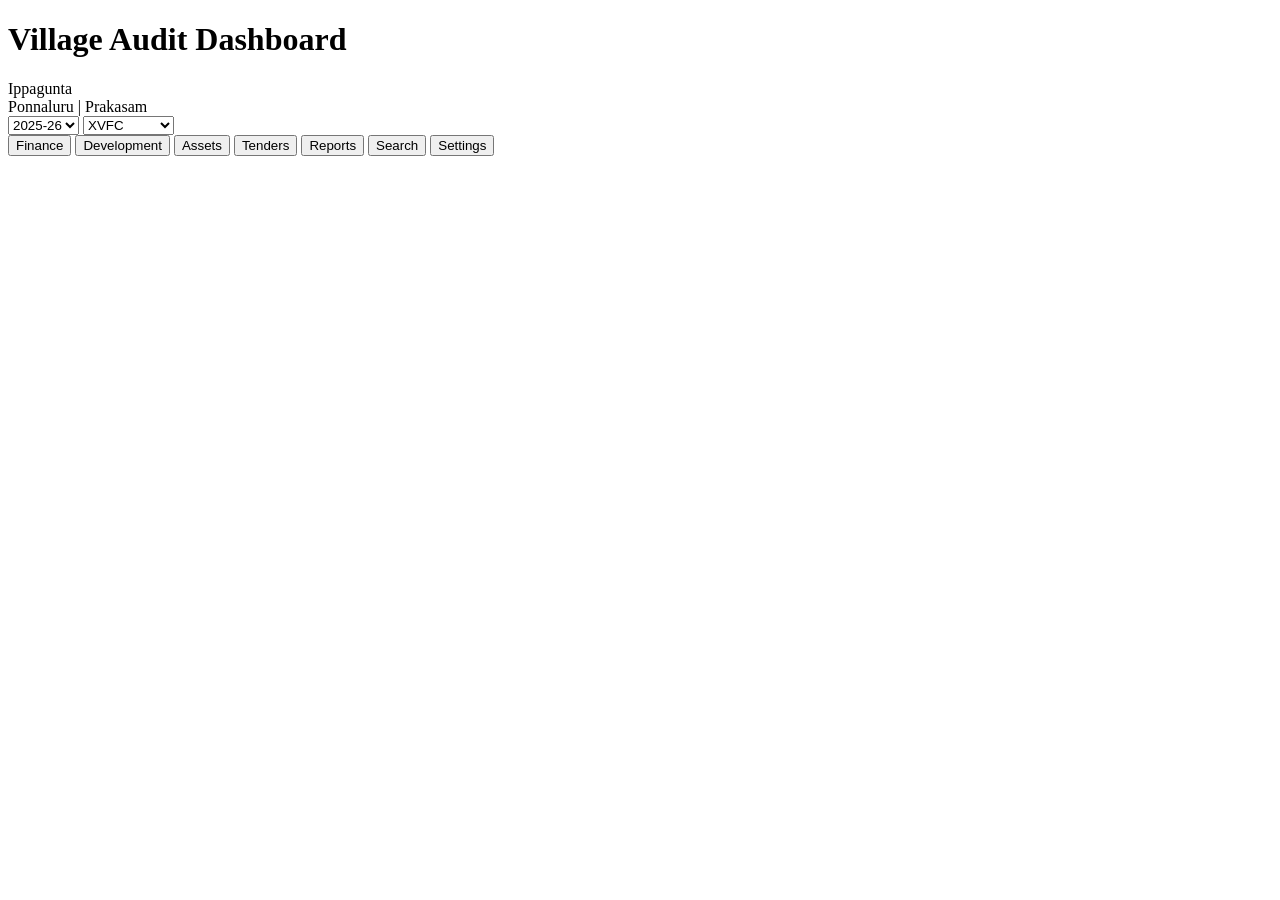
==== index.html @ a967ff15 "Create index.html" ====
<!DOCTYPE html>
<html lang="en">
<head>
<meta charset="UTF-8">
<meta name="viewport" content="width=device-width,initial-scale=1">
<title>Village Audit Dashboard</title>

<link rel="stylesheet" href="css/style.css">
</head>

<body>

<header>

<h1>Village Audit Dashboard</h1>

<div id="villageInfo">

<div>Ippagunta</div>

<div>Ponnaluru | Prakasam</div>

</div>

</header>


<section class="filters">

<select id="year">

<option>2025-26</option>
<option>2024-25</option>
<option>2023-24</option>
<option>2022-23</option>

</select>


<select id="scheme">

<option>XVFC</option>

<option>OWN</option>

<option>MGNREGA</option>

<option>SBM</option>

</select>

</section>



<section class="cards">

<button>Finance</button>

<button>Development</button>

<button>Assets</button>

<button>Tenders</button>

<button>Reports</button>

<button>Search</button>

<button>Settings</button>

</section>



<script src="js/app.js"></script>

</body>

</html>
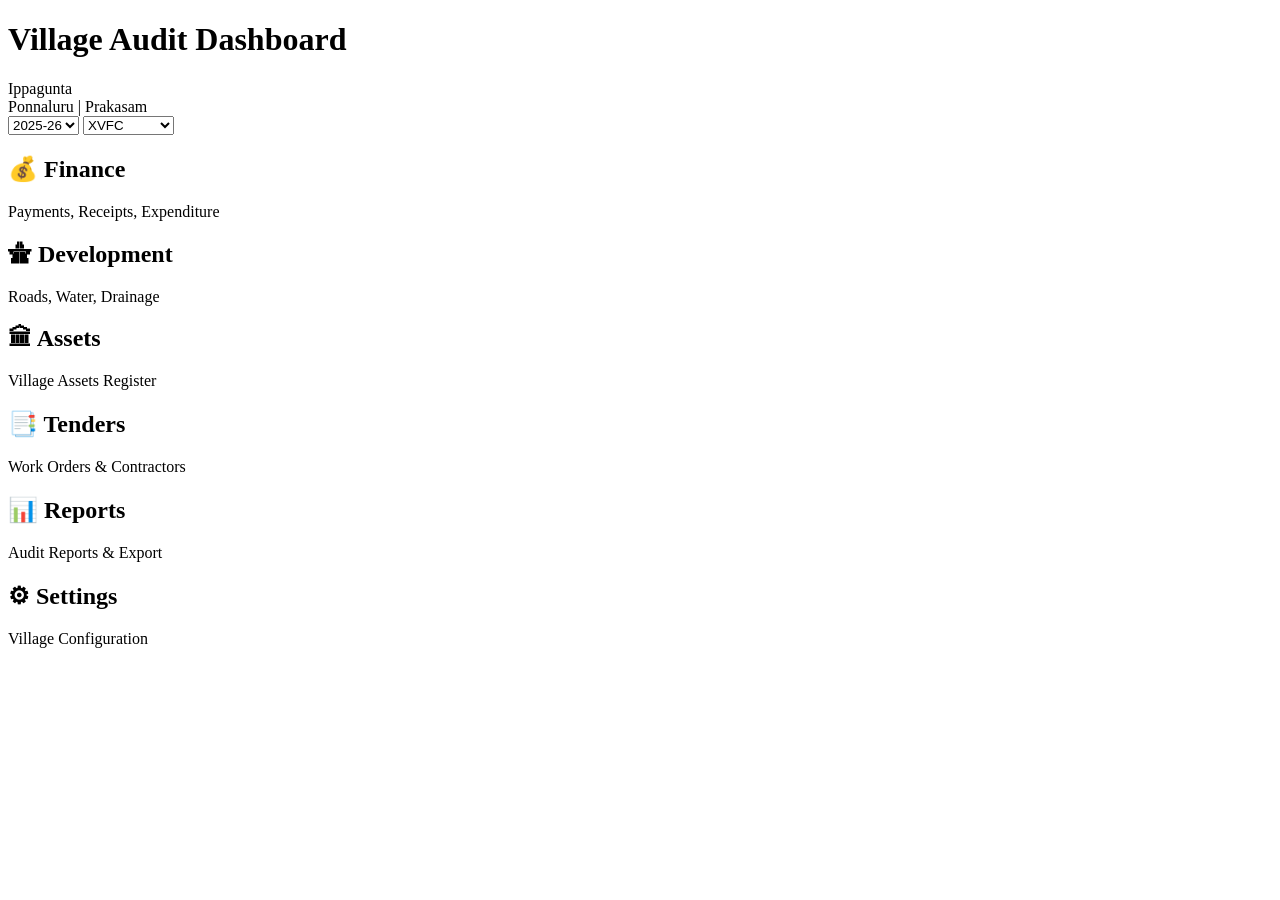
==== commit 23d4b5e0: "Update index.html" ====
--- a/index.html
+++ b/index.html
@@ -55,22 +55,37 @@
 
 <section class="cards">
 
-<button>Finance</button>
+<div class="card" onclick="location.href='pages/finance.html'">
+    <h2>💰 Finance</h2>
+    <p>Payments, Receipts, Expenditure</p>
+</div>
 
-<button>Development</button>
+<div class="card" onclick="location.href='pages/development.html'">
+    <h2>🛣 Development</h2>
+    <p>Roads, Water, Drainage</p>
+</div>
 
-<button>Assets</button>
+<div class="card" onclick="location.href='pages/assets.html'">
+    <h2>🏛 Assets</h2>
+    <p>Village Assets Register</p>
+</div>
 
-<button>Tenders</button>
+<div class="card" onclick="location.href='pages/tenders.html'">
+    <h2>📑 Tenders</h2>
+    <p>Work Orders & Contractors</p>
+</div>
 
-<button>Reports</button>
+<div class="card" onclick="location.href='pages/reports.html'">
+    <h2>📊 Reports</h2>
+    <p>Audit Reports & Export</p>
+</div>
 
-<button>Search</button>
-
-<button>Settings</button>
+<div class="card" onclick="location.href='pages/settings.html'">
+    <h2>⚙ Settings</h2>
+    <p>Village Configuration</p>
+</div>
 
 </section>
-
 
 
 <script src="js/app.js"></script>
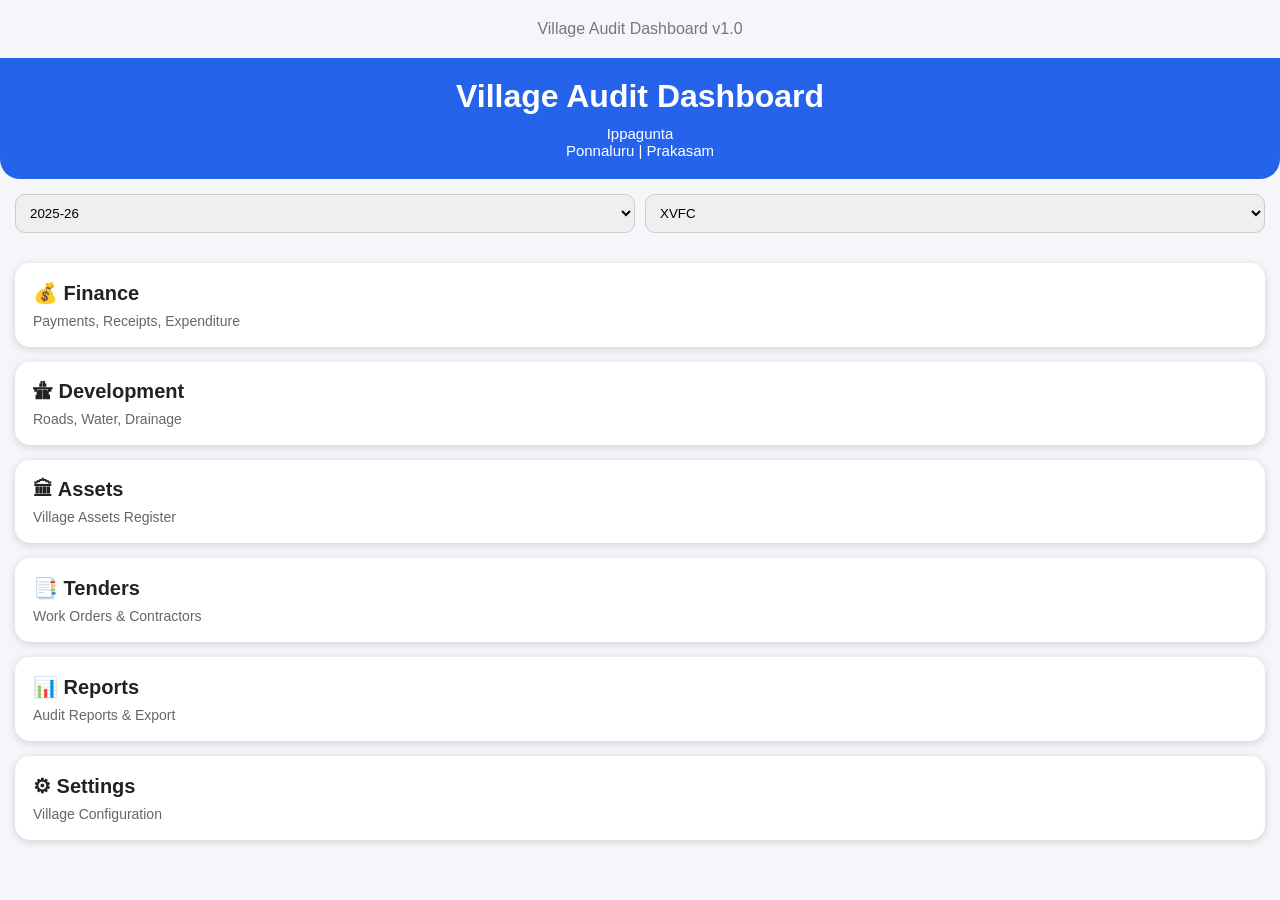
==== commit d3d9bd6b: "Add footer to index.html with version info" ====
--- a/index.html
+++ b/index.html
@@ -7,6 +7,10 @@
 
 <link rel="stylesheet" href="css/style.css">
 </head>
+
+<footer style="text-align:center;padding:20px;color:#777;">
+Village Audit Dashboard v1.0
+</footer>
 
 <body>
 
--- a/css/style.css
+++ b/css/style.css
@@ -0,0 +1,67 @@
+*{
+    margin:0;
+    padding:0;
+    box-sizing:border-box;
+    font-family:Arial,sans-serif;
+}
+
+body{
+    background:#f4f6f9;
+    color:#222;
+}
+
+header{
+    background:#2563eb;
+    color:#fff;
+    padding:20px;
+    text-align:center;
+    border-radius:0 0 20px 20px;
+}
+
+#villageInfo{
+    margin-top:10px;
+    font-size:15px;
+}
+
+.filters{
+    display:flex;
+    gap:10px;
+    padding:15px;
+}
+
+.filters select{
+    flex:1;
+    padding:10px;
+    border-radius:10px;
+    border:1px solid #ccc;
+}
+
+.cards{
+    display:grid;
+    grid-template-columns:1fr;
+    gap:15px;
+    padding:15px;
+}
+
+.card{
+    background:white;
+    border-radius:15px;
+    padding:18px;
+    box-shadow:0 2px 8px rgba(0,0,0,.15);
+    cursor:pointer;
+    transition:.3s;
+}
+
+.card:hover{
+    transform:translateY(-3px);
+}
+
+.card h2{
+    font-size:20px;
+    margin-bottom:8px;
+}
+
+.card p{
+    color:#666;
+    font-size:14px;
+}
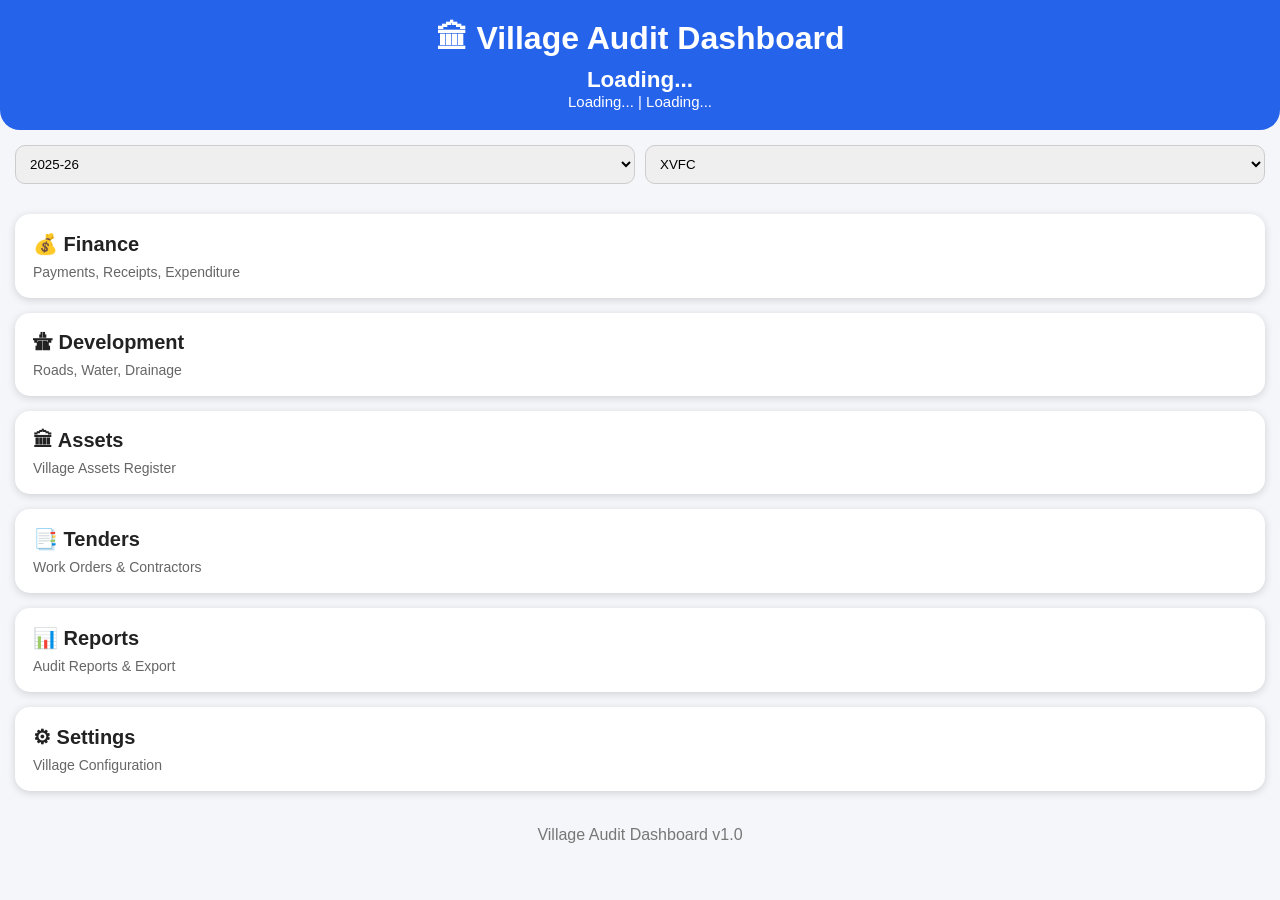
==== commit f62b894d: "Update index.html" ====
--- a/index.html
+++ b/index.html
@@ -1,98 +1,116 @@
 <!DOCTYPE html>
 <html lang="en">
+
 <head>
-<meta charset="UTF-8">
-<meta name="viewport" content="width=device-width,initial-scale=1">
-<title>Village Audit Dashboard</title>
+    <meta charset="UTF-8">
+    <meta name="viewport" content="width=device-width, initial-scale=1.0">
+    <title>Village Audit Dashboard</title>
 
-<link rel="stylesheet" href="css/style.css">
+    <link rel="stylesheet" href="css/style.css">
 </head>
-
-<footer style="text-align:center;padding:20px;color:#777;">
-Village Audit Dashboard v1.0
-</footer>
 
 <body>
 
 <header>
 
-<h1>Village Audit Dashboard</h1>
+    <h1>🏛 Village Audit Dashboard</h1>
 
-<div id="villageInfo">
+    <div id="villageInfo">
 
-<div>Ippagunta</div>
+        <h2 id="village">Loading...</h2>
 
-<div>Ponnaluru | Prakasam</div>
+        <p>
+            <span id="block">Loading...</span> |
+            <span id="district">Loading...</span>
+        </p>
 
-</div>
+    </div>
 
 </header>
 
-
 <section class="filters">
 
-<select id="year">
+    <select id="year">
+        <option>2025-26</option>
+        <option>2024-25</option>
+        <option>2023-24</option>
+        <option>2022-23</option>
+    </select>
 
-<option>2025-26</option>
-<option>2024-25</option>
-<option>2023-24</option>
-<option>2022-23</option>
-
-</select>
-
-
-<select id="scheme">
-
-<option>XVFC</option>
-
-<option>OWN</option>
-
-<option>MGNREGA</option>
-
-<option>SBM</option>
-
-</select>
+    <select id="scheme">
+        <option>XVFC</option>
+        <option>OWN</option>
+        <option>MGNREGA</option>
+        <option>SBM</option>
+    </select>
 
 </section>
 
-
-
 <section class="cards">
 
-<div class="card" onclick="location.href='pages/finance.html'">
-    <h2>💰 Finance</h2>
-    <p>Payments, Receipts, Expenditure</p>
-</div>
+    <div class="card" onclick="location.href='pages/finance.html'">
+        <h2>💰 Finance</h2>
+        <p>Payments, Receipts, Expenditure</p>
+    </div>
 
-<div class="card" onclick="location.href='pages/development.html'">
-    <h2>🛣 Development</h2>
-    <p>Roads, Water, Drainage</p>
-</div>
+    <div class="card" onclick="location.href='pages/development.html'">
+        <h2>🛣 Development</h2>
+        <p>Roads, Water, Drainage</p>
+    </div>
 
-<div class="card" onclick="location.href='pages/assets.html'">
-    <h2>🏛 Assets</h2>
-    <p>Village Assets Register</p>
-</div>
+    <div class="card" onclick="location.href='pages/assets.html'">
+        <h2>🏛 Assets</h2>
+        <p>Village Assets Register</p>
+    </div>
 
-<div class="card" onclick="location.href='pages/tenders.html'">
-    <h2>📑 Tenders</h2>
-    <p>Work Orders & Contractors</p>
-</div>
+    <div class="card" onclick="location.href='pages/tenders.html'">
+        <h2>📑 Tenders</h2>
+        <p>Work Orders & Contractors</p>
+    </div>
 
-<div class="card" onclick="location.href='pages/reports.html'">
-    <h2>📊 Reports</h2>
-    <p>Audit Reports & Export</p>
-</div>
+    <div class="card" onclick="location.href='pages/reports.html'">
+        <h2>📊 Reports</h2>
+        <p>Audit Reports & Export</p>
+    </div>
 
-<div class="card" onclick="location.href='pages/settings.html'">
-    <h2>⚙ Settings</h2>
-    <p>Village Configuration</p>
-</div>
+    <div class="card" onclick="location.href='pages/settings.html'">
+        <h2>⚙ Settings</h2>
+        <p>Village Configuration</p>
+    </div>
 
 </section>
 
+<footer style="text-align:center;padding:20px;color:#777;">
+    Village Audit Dashboard v1.0
+</footer>
 
 <script src="js/app.js"></script>
+<script src="js/api.js"></script>
+
+<script>
+
+async function loadConfig(){
+
+    try{
+
+        const config = await getConfig();
+
+        document.getElementById("village").innerText = config["Village"];
+        document.getElementById("block").innerText = config["Block"];
+        document.getElementById("district").innerText = config["District"];
+
+    }catch(error){
+
+        console.error(error);
+        alert(error);
+
+    }
+
+}
+
+loadConfig();
+
+</script>
 
 </body>
 
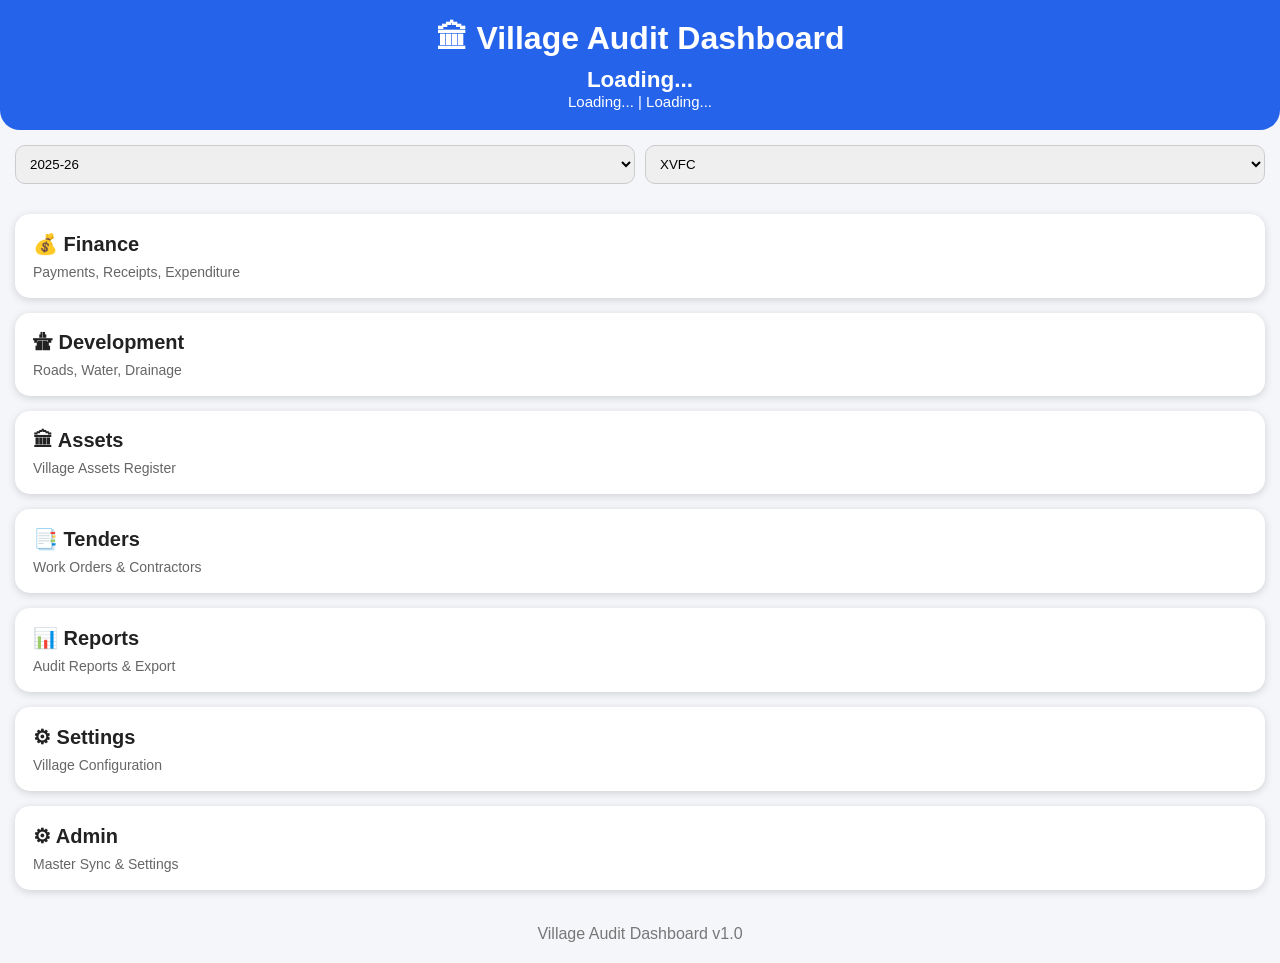
==== commit 95f91656: "Add Admin card to index.html Added Admin section card to the dashboard." ====
--- a/index.html
+++ b/index.html
@@ -77,6 +77,13 @@
         <h2>⚙ Settings</h2>
         <p>Village Configuration</p>
     </div>
+    <div class="card" onclick="location.href='pages/admin.html'">
+
+<h2>⚙ Admin</h2>
+
+<p>Master Sync & Settings</p>
+
+    </div>
 
 </section>
 
